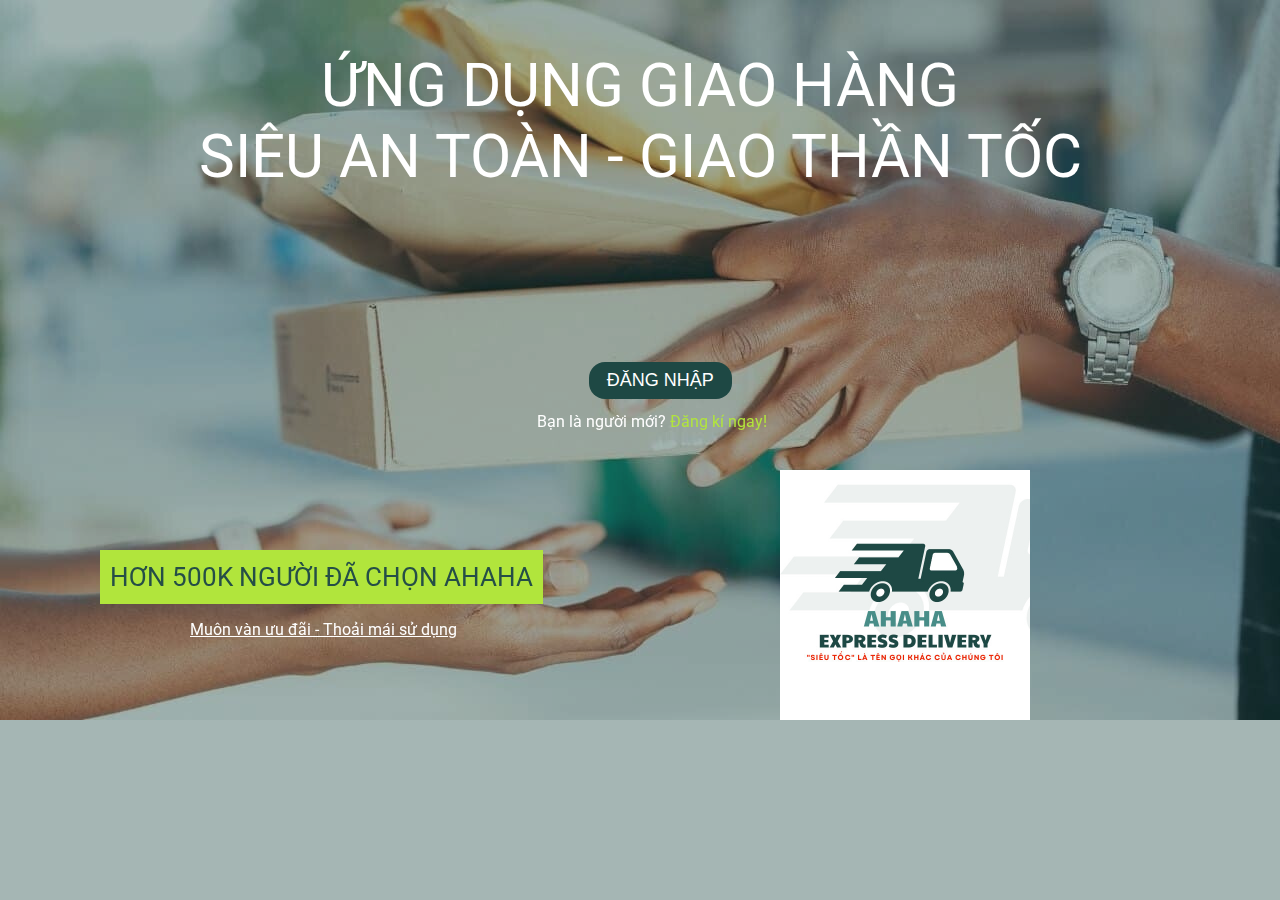
==== index.html @ aa22be46 "hello" ====
<!DOCTYPE html>
<html lang="en">
<head>
    <meta charset="UTF-8">
    <meta name="viewport" content="width=device-width, initial-scale=1.0">
    <title>AHAHA</title>
    <link rel="stylesheet" href="./Assets/css/style.css">
    <link href="https://fonts.googleapis.com/css2?family=Roboto:wght@300;400;500;700&display=swap" rel="stylesheet">
</head>
<body>
    <div class="container">
        <div class="background">
            <img src="./Assets/img/background1.jpg" alt="" class="background__img">
            <div class="overlay"></div>
            <header class="header">
                <h1 class="header__heading">
                    ỨNG DỤNG GIAO HÀNG<br>SIÊU AN TOÀN - GIAO THẦN TỐC
                </h1>
            </header>

            <div class="body">
                <button class="login-btn">ĐĂNG NHẬP</button>
                <div class="newbie">
                    <span class="register-ask">Bạn là người mới?</span>
                    <span class="register">Đăng kí ngay!</span>
                </div>
                <div class="quantity-slogan">
                    <p class="quantity">HƠN 500K NGƯỜI ĐÃ CHỌN AHAHA</p>
                    <p class="slogan">Muôn vàn ưu đãi - Thoải mái sử dụng</p>
                </div>
                <div class="logo">
                    <img src="./Assets/img/logo.jpg" alt="" class="logo-img">
                </div>
            </div>
        </div>
    </div>
</body>
</html>
---- Assets/css/style.css ----
* {
    padding: 0;
    margin: 0;
    box-sizing: border-box;
}

html {
    font-family: 'Roboto', sans-serif;
}

/* Css form Newbie */

.background {
    position: relative;
}

.background__img {
    width: 100%;
}

.overlay {
    position: fixed;
    top: 0;
    bottom: 0;
    left: 0;
    right: 0;
    opacity: 0.4;
    background-color: #1E4844;
}

.header {
    width: 100%;
    position: absolute;
    top: 50px;
    left: 50%;
    transform: translateX(-50%);
}

.header__heading {
    text-align: center;
    font-size: 60px;
    color: #fff;
    font-weight: 400;
}

.login-btn {
    position: absolute;
    top: 50%;
    left: 46%;
    padding: 8px 18px;
    border-radius: 16px;
    border: none;
    background-color: #1e4844;
    color: #fff;
    font-size: 18px;
    cursor: pointer;
}

.newbie {
    position: absolute;
    top: calc(50% + 50px);
    left: 50%;
    transform: translateX(-50%);
    margin-left: 12px;
}

.register-ask {
    color: #fff;
}

.register {
    color: #b1e53c;
    cursor: pointer;
}

.quantity-slogan {
    position: absolute;
    left: 100px;
    top: 550px;
}

.quantity {
    font-size: 26px;
    background-color: #b1e53c;
    padding: 12px 10px;
    color: #254e47;
}

.slogan {
    margin-left: 90px;
    margin-top: 16px;
    color: #fff;
    text-decoration: underline;
}

.logo {
    position: absolute;
    bottom: 0;
    right: 0;
}

.logo-img {
    width: 50%;
}

/* Css form login */
.wrap {
    position: relative;
}

.background-login-img {
    width: 100%;
}

.form-login {
    position: fixed;
    width: 500px;
    background-color: #fff;
    top: calc(50% - 300px);
    left: 50%;
    transform: translateX(-50%);
    border-radius: 20px;
    padding: 30px 28px;
}

.header-login-heading {
    text-align: center;
    font-weight: 500;
    margin-bottom: 30px;
}

.space {
    width: 12px;
    display: inline-block;
}

.form-login-switch-login {
    color: #000;
    font-weight: 600;
    font-size: 20px;
}

.form-login-switch-register {
    color: #ccc;
    font-weight: 600;
    font-size: 20px;
    text-decoration: none;
}

.form-login-socials {
    display: flex;
    justify-content: space-between;
    align-items: center;
    margin-top: 40px;
    padding-bottom: 40px;
}

.fa-facebook {
    color: #fff;
    font-size: 40px;
    margin-right: 20px;
}

.fa-google {
    font-size: 40px;
    background: conic-gradient(from -45deg, #ea4335 110deg, #4285f4 90deg 180deg, #34a853 180deg 270deg, #fbbc05 270deg) 73% 55%/150% 150% no-repeat;
    -webkit-background-clip: text;
    background-clip: text;
    color: transparent;
    -webkit-text-fill-color: transparent;
    margin-right: 30px;
}

.button-social {
    padding: 4px 8px;
    font-size: 20px;
    text-decoration: none;
    display: flex;
    border-radius: 30px;
    align-items: center;
    min-width: 200px;
    text-align: center;
}

.form-login-socials-facebook {
    background-color: #1877f2;
    color: #fff;
}

.form-login-socials-google {
    background-color: #dfdede;
    color: #000;
}

.border {
    border-bottom: 1px solid #000;
    margin: 0 -28px;
}

.number-login {
    margin-top: 12px;
    font-weight: 600;
}

.fa-star {
    color: #ffff00;
    font-size: 12px;
    padding: 4px 8px;
    border-radius: 3px;
    margin-right: 2px;
    background-color: red;
}

.number-login-text {
    display: block;
    margin-bottom: 35px;
}

.number-login-flag {
    display: inline-flex;
    position: relative;
    padding: 10px 12px;
    background-color: #bfbcbc;
    align-items: center;
}

.number-login-input {
    display: inline-block;
    margin-left: 12px;
}

.number-login-input-valid {
    font-size: 18px;
    padding: 12px 0;
    width: 340px;
    border: none;
    outline: none;
    padding: 12px 0;
    border-bottom: 1px solid #000;
}

.btn-login {
    width: 100%;
    margin-bottom: 70px;
}

.btn-login-link {
    width: 70%;
    display: block;
    text-align: center;
    border-radius: 16px;
    font-size: 26px;
    font-weight: 550;
    border: none;
    background-color: #1e4844;
    text-decoration: none;
    color: #fff;
    margin: 70px auto 0 auto;
    padding: 12px 0;
}

/* Css form register */
.register-input-label {
    display: block;
    font-size: 16px;
    font-weight: 500;
    margin: 8px 0;
}

.register-input-valid {
    display: block;
    width: 100%;
    font-size: 16px;
    padding: 12px 0;
    outline: none;
    border-radius: 8px;
}

.form-login-policy {
    margin-top: -0px;
    text-align: center;
}

/* Css home page */
.main__header {
    display: flex;
    justify-content: space-between;
}

.main__header-logo-img {
    width: 150px;
}

.main__header-navbar-list {
    display: flex;
    background-color: #52726f;
    align-items: center;
}

.main__header-navbar-item {
    list-style: none;
    color: #fff;
    padding: 30px 60px;
    font-size: 20px;
    position: relative;
}

.main__header-navbar-item:hover .main__header-navbar-sub-list {
    display: block;
}

.main__header-navbar-btn {
    margin-right: 50px;
    background-color: #fff;
    border-radius: 40px;
}

.main__header-navbar-btn a {
    color: #1E4844;
    font-weight: 500;
    text-decoration: none;
}

.main__header-navbar-icon {
    font-size: 10px;
}

.main__header-navbar-sub-list {
    position: absolute;
    left: 30px;
    top: 100%;
    list-style: none;
    min-width: 240px;
    background-color: #000;
    display: none;
}

.main__header-navbar-sub-item {
    font-size: 20px;
    padding: 30px 0 30px 12px;
}

.main__body {
    display: flex;
    align-items: center;
    justify-content: space-around;
    height: 400px;
}

.main__body-text {
    text-align: center;
    width: 15%;
    font-weight: 600;
}

.main__footer {
    text-align: center;
    font-size: 26px;
}

/* Css form new order */
.form__order-background-img {
    width: 100%;
    position: relative;
}

.form__order-menu {
    position: fixed;
    display: flex;
    width: 50px;
    flex-direction: column;
    align-items: center;
    top: 0px;
    bottom: 0px;
    left: 0px;
    background-color: #1e4844;
}

.form__order-menu-icon {
    color: #fff;
    font-size: 20px;
    padding: 30px 0;
    cursor: pointer;
}

.form__order-profile {
    position: fixed;
    top: 0px;
    bottom: 0px;
    left: 0;
    color: #fff;
    width: 200px;
    background-color: #1e4844;
    display: none;
}

.form__order-profile-information {
    display: flex;
    align-items: center;
    padding-bottom: 8px;
    border-bottom: 1px solid #fff;
}

.form__order-profile-avt {
    width: 50px;
    height: 50px;
    border-radius: 50%;
    margin: 8px;
    background-color: #fff;
}

.form__order-profile-more {
    font-size: 16px;
}

.form__order-profile-name {
    margin: 8px 0;
}

.form__order-profile-btn {
    font-size: 16px;
    cursor: pointer;
}

.form__order-profile-btn--active {
    background-color: #ccc;
}

.form__order-menu-icon {
    margin: 0 12px;
}

.form__order-back-btn {
    position: fixed;
    top: 8px;
    left: 220px;
    font-size: 30px;
    display: none;
}

.fa-arrow-left {
    cursor: pointer;
}

#checkbox:checked ~ .form__order-profile,
#checkbox:checked ~ .form__order-back-btn {
    display: block;
}

#form:checked ~ .form__order-left,
#form:checked ~ .form__order-right {
    display: none;
}

#form:checked ~ .form__order-main {
    display: block;
}

#checkbox:checked ~ .form__order-menu {
    display: none;
}

.form__order-header {
    position: fixed;
    top: 30px;
    left: 50%;
    transform: translateX(-50%);
}

.form__order-header-text {
    text-decoration: underline;
    color: #fff;
    letter-spacing: 3px;
}

.form__order-logo {
    position: absolute;
    top: 0;
    right: 0;
}

.form__order-logo-img {
    width: 150px;
}

.form__order-left {
    position: fixed;
    left: 300px;
    top: 140px;
}

.form__order-left-header {
    color: #fff;
    font-weight: 400;
    margin: 12px 0;
}

.form__order-left-form {
    margin-top: 30px;
    color: #fff;
    width: 350px;
}

.form__order-left-label {
    display: block;
    font-size: 16px;
}

.form__order-left-input {
    display: block;
    width: 100%;
    font-size: 16px;
    margin: 14px 0;
    padding: 10px 0;
    outline: none;
    border: 1px solid #ccc;
    border-radius: 8px;
}
.form__order-left-name-receive{
    font-size: 16px;
    margin-right: 46px;
}

.form__order-left-number{
    font-size: 16px;
}

.form__order-left-name-received{
    width: 26%;
    font-size: 16px;
    padding: 10px 0;
    outline: none;
    border: 1px solid #ccc;
    border-radius: 8px;
    margin: 14px 0;
}

.form__order-left-numbers{
    font-size: 16px;
    padding: 10px 0;
    outline: none;
    float: right;
    border: 1px solid #ccc;
    border-radius: 8px;
    margin: 14px 0;
}

.form__order-left-kind-product{
    font-size: 16px;
}

.form__order-left-product{
    width: 26%;
    font-size: 16px;
    padding: 10px 0;
    outline: none;
    border: 1px solid #ccc;
    border-radius: 8px;
    margin-top: 14px;
    margin-right: 30px;
}

.form__order-left-note{
    font-size: 16px;
}

.form__order-left-note-text{
    font-size: 16px;
    width: 150px;
    height: 70px;
    margin-top: -40px;
    border-radius: 8px;
    outline: none;
    float: right;
    border: 1px solid #ccc;
    transform: translateY(+50%)
}

.form__order-right {
    position: fixed;
    right: 300px;
    top: 245px;
}

.form__order-right-form {
    color: #fff;
    width: 350px;
}

.form__order-right-btn {
    background-color: #1e4844;
    display: inline-block;
    color: #fff;
    border: none;
    outline: none;
    font-weight: 600;
    font-size: 16px;
    margin: 40px 0 0 100px;
    padding: 10px 26px;
    cursor: pointer;
    border-radius: 8px;
}

.form__order-main {
    position: absolute;
    top: 200px;
    left: 50%;
    display: none;
    transform: translateX(-50%);
}

.form__order-main {
    font-size: 16px;
    color: #fff;
}

.form__order-main-label {
    display: block;
}

.form__order-main-input {
    display: block;
    font-size: 16px;
    width: 100%;
    padding: 10px 0;
    outline: none;
    border: 1px solid #ccc;
    border-radius: 8px;
    margin: 8px 0;
}

.form__order-main-time {
    margin-right: 38px;
}

.form__order-main-times {
    font-size: 16px;
    width: 49%;
    color: rgba(0, 0, 0, 0.5);
    text-align: center;
    padding: 9px 0;
    outline: none;
    border: 1px solid #ccc;
    border-radius: 8px;
    margin: 8px 0;
}

.form__order-main-vouchers {
    font-size: 16px;
    width: 49%;
    padding: 10px 0;
    outline: none;
    border: 1px solid #ccc;
    border-radius: 8px;
    margin: 8px 0;
}

.form__order-main-banking {
    display: block;
}

.form__order-main-bankings {
    display: block;
    font-size: 16px;
    width: 100%;
    padding: 10px 0;
    outline: none;
    border: 1px solid #ccc;
    border-radius: 8px;
    margin: 8px 0;
}

.form__order-main-sum_money {
    float: right;
    color: #000;
    margin-top: 20px;
}

.form__order-main-order-btn {
    background-color: #1e4844;
    width: 85%;
    color: #fff;
    border: none;
    outline: none;
    font-weight: 600;
    font-size: 16px;
    margin: 40px 0 0 20px;
    padding: 10px 26px;
    cursor: pointer;
    border-radius: 8px;
}
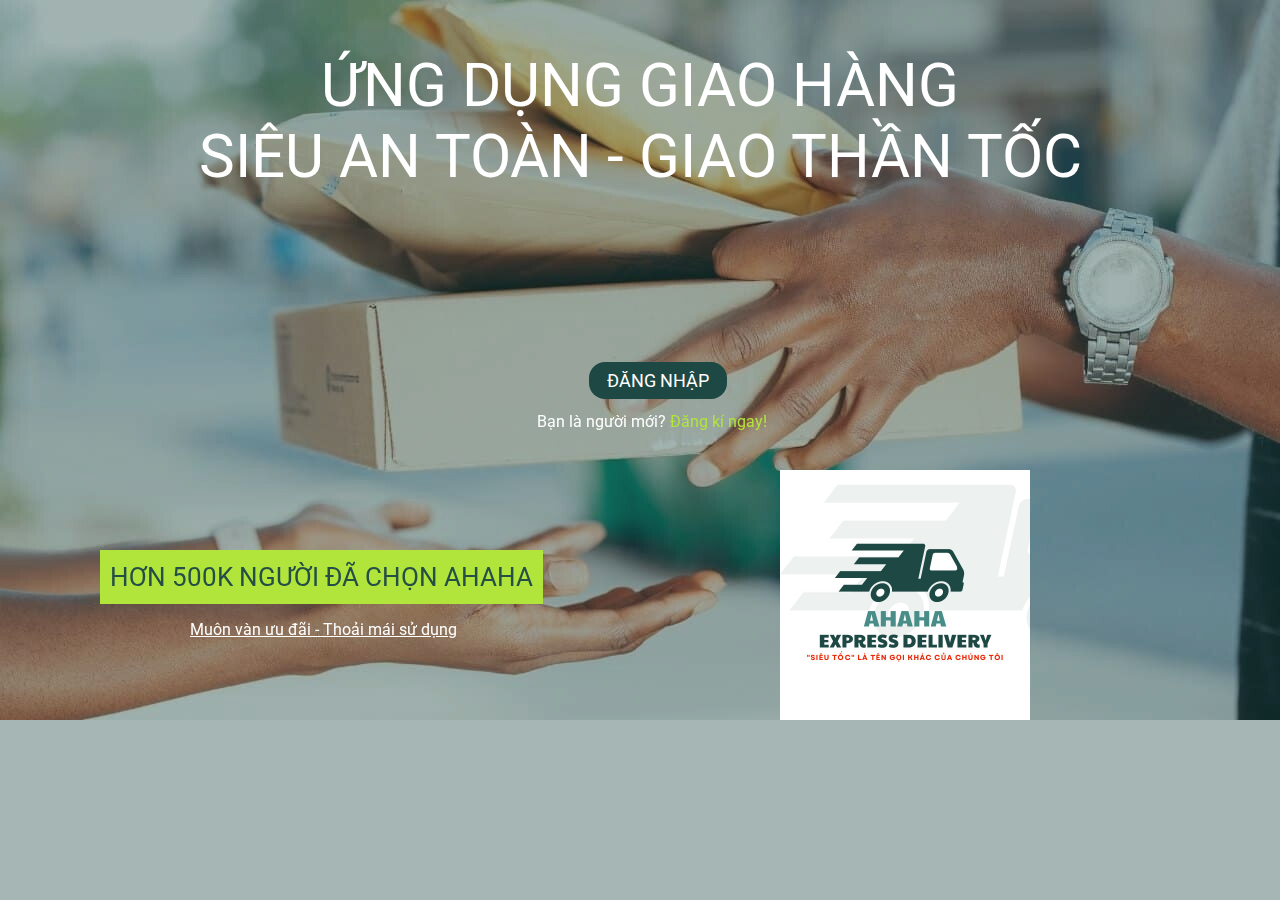
==== commit 17183a7e: "add" ====
--- a/index.html
+++ b/index.html
@@ -19,10 +19,10 @@
             </header>
 
             <div class="body">
-                <button class="login-btn">ĐĂNG NHẬP</button>
+                <a href="./login.html" class="login-btn">ĐĂNG NHẬP</a>
                 <div class="newbie">
                     <span class="register-ask">Bạn là người mới?</span>
-                    <span class="register">Đăng kí ngay!</span>
+                    <a href="./register.html" class="register">Đăng kí ngay!</a>
                 </div>
                 <div class="quantity-slogan">
                     <p class="quantity">HƠN 500K NGƯỜI ĐÃ CHỌN AHAHA</p>
--- a/Assets/css/style.css
+++ b/Assets/css/style.css
@@ -50,6 +50,7 @@
     padding: 8px 18px;
     border-radius: 16px;
     border: none;
+    text-decoration: none;
     background-color: #1e4844;
     color: #fff;
     font-size: 18px;
@@ -71,6 +72,7 @@
 .register {
     color: #b1e53c;
     cursor: pointer;
+    text-decoration: none;
 }
 
 .quantity-slogan {
@@ -282,6 +284,13 @@
 }
 
 /* Css home page */
+.main {
+    background: url('../img/background3.jpg');
+    background-size: cover;
+    background-repeat: no-repeat;
+    background-position: center;
+}
+
 .main__header {
     display: flex;
     justify-content: space-between;
@@ -347,14 +356,34 @@
     height: 400px;
 }
 
+.main__body-target {
+    display: flex;
+    width: 15%;
+    flex-direction: column;
+    text-align: center;
+}
+
+.main__body-img {
+    margin-bottom: 20px;
+}
+
+.main__body-img img {
+    width: 100px;
+}
+
 .main__body-text {
-    text-align: center;
-    width: 15%;
+    color: #fff;
     font-weight: 600;
 }
 
 .main__footer {
     text-align: center;
+    color: #fff;
+    height: 191px;
+}
+
+.main__footer-text {
+    padding-top: 70px;
     font-size: 26px;
 }
 
